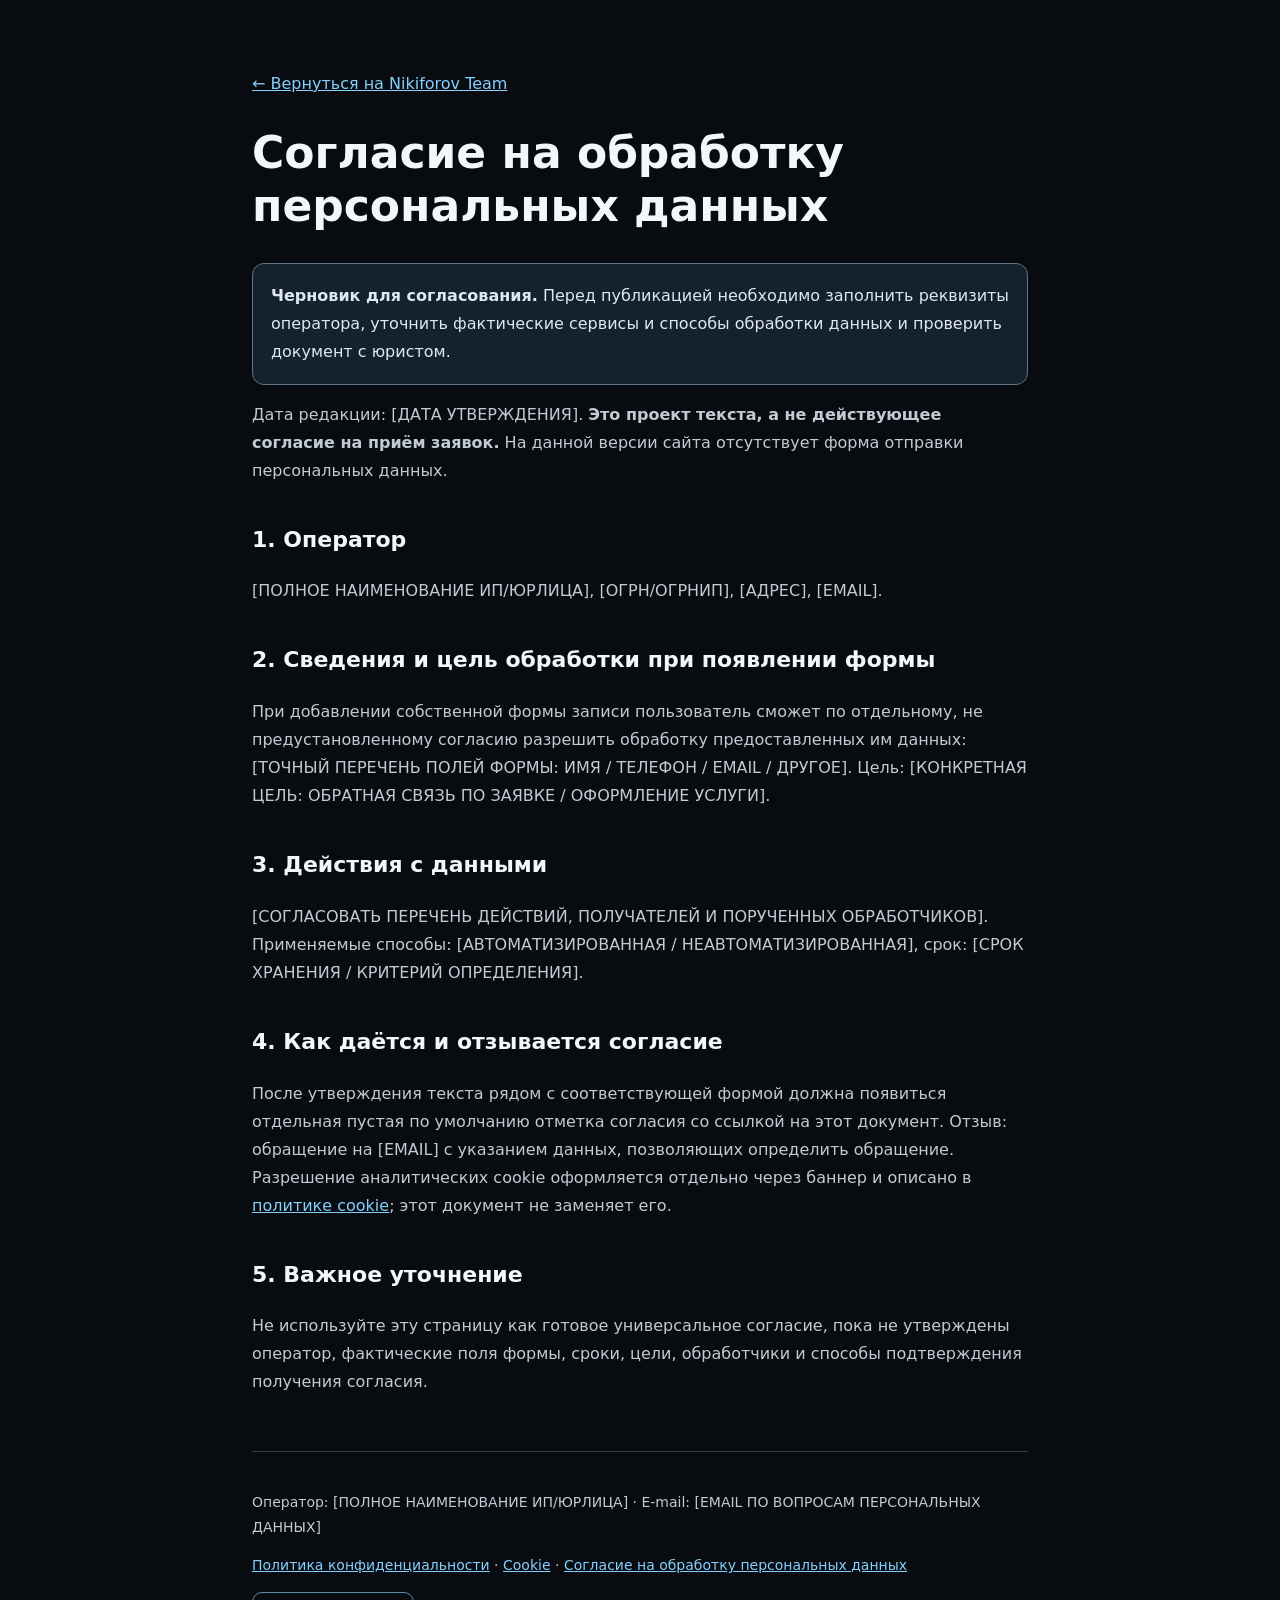
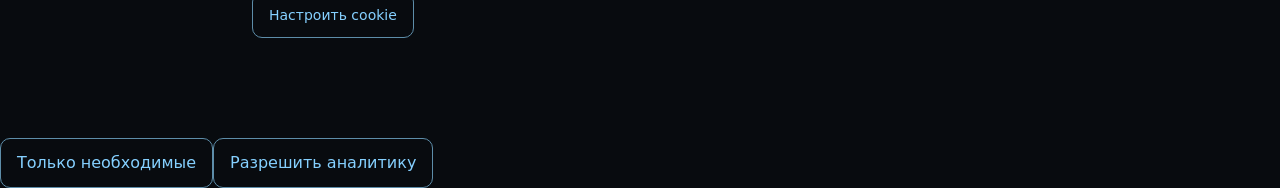
==== consent.html @ 1259eb9a "Add draft consent.html with clearly marked legal placeholders" ====
<!doctype html><html lang="ru"><head><meta charset="utf-8"><meta name="viewport" content="width=device-width, initial-scale=1"><meta name="robots" content="noindex"><meta name="theme-color" content="#080b0f"><title>Согласие на обработку персональных данных — Nikiforov Team</title><style>*,*:before,*:after{box-sizing:border-box}body{background:#080b0f;color:#f4f7fa;font:16px/1.75 system-ui,Arial,sans-serif;margin:0}main{max-width:820px;padding:54px 22px 100px;margin:auto}h1{font-size:clamp(29px,5vw,44px);line-height:1.2}h2{margin-top:36px;font-size:22px}a{color:#85d0ff}p,li{color:#c0cbd3}.notice{padding:18px;border:1px solid #607386;border-radius:12px;color:#dde8ef;background:#15212d}footer{margin-top:55px;border-top:1px solid #2a3d4b;padding-top:24px;font-size:14px}button{background:transparent;color:#85d0ff;font:inherit;border:1px solid #5d8da9;border-radius:10px;cursor:pointer;padding:10px 16px}button:hover{background:#1a303f}</style></head><body><main><p><a href="./index.html">← Вернуться на Nikiforov Team</a></p><h1>Согласие на обработку персональных данных</h1><p class="notice"><strong>Черновик для согласования.</strong> Перед публикацией необходимо заполнить реквизиты оператора, уточнить фактические сервисы и способы обработки данных и проверить документ с юристом.</p><p>Дата редакции: [ДАТА УТВЕРЖДЕНИЯ]. <strong>Это проект текста, а не действующее согласие на приём заявок.</strong> На данной версии сайта отсутствует форма отправки персональных данных.</p><h2>1. Оператор</h2><p>[ПОЛНОЕ НАИМЕНОВАНИЕ ИП/ЮРЛИЦА], [ОГРН/ОГРНИП], [АДРЕС], [EMAIL].</p><h2>2. Сведения и цель обработки при появлении формы</h2><p>При добавлении собственной формы записи пользователь сможет по отдельному, не предустановленному согласию разрешить обработку предоставленных им данных: [ТОЧНЫЙ ПЕРЕЧЕНЬ ПОЛЕЙ ФОРМЫ: ИМЯ / ТЕЛЕФОН / EMAIL / ДРУГОЕ]. Цель: [КОНКРЕТНАЯ ЦЕЛЬ: ОБРАТНАЯ СВЯЗЬ ПО ЗАЯВКЕ / ОФОРМЛЕНИЕ УСЛУГИ].</p><h2>3. Действия с данными</h2><p>[СОГЛАСОВАТЬ ПЕРЕЧЕНЬ ДЕЙСТВИЙ, ПОЛУЧАТЕЛЕЙ И ПОРУЧЕННЫХ ОБРАБОТЧИКОВ]. Применяемые способы: [АВТОМАТИЗИРОВАННАЯ / НЕАВТОМАТИЗИРОВАННАЯ], срок: [СРОК ХРАНЕНИЯ / КРИТЕРИЙ ОПРЕДЕЛЕНИЯ].</p><h2>4. Как даётся и отзывается согласие</h2><p>После утверждения текста рядом с соответствующей формой должна появиться отдельная пустая по умолчанию отметка согласия со ссылкой на этот документ. Отзыв: обращение на [EMAIL] с указанием данных, позволяющих определить обращение. Разрешение аналитических cookie оформляется отдельно через баннер и описано в <a href="./cookies.html">политике cookie</a>; этот документ не заменяет его.</p><h2>5. Важное уточнение</h2><p>Не используйте эту страницу как готовое универсальное согласие, пока не утверждены оператор, фактические поля формы, сроки, цели, обработчики и способы подтверждения получения согласия.</p><footer><p>Оператор: [ПОЛНОЕ НАИМЕНОВАНИЕ ИП/ЮРЛИЦА] · E-mail: [EMAIL ПО ВОПРОСАМ ПЕРСОНАЛЬНЫХ ДАННЫХ]</p><p><a href="./privacy.html">Политика конфиденциальности</a> · <a href="./cookies.html">Cookie</a> · <a href="./consent.html">Согласие на обработку персональных данных</a></p><button type="button" data-cookie-settings>Настроить cookie</button></footer></main><aside hidden data-cookie-banner aria-label="Настройки cookie"><button data-cookie-choice="reject">Только необходимые</button><button data-cookie-choice="accept">Разрешить аналитику</button></aside><script defer src="./cookie-consent.js"></script></body></html>
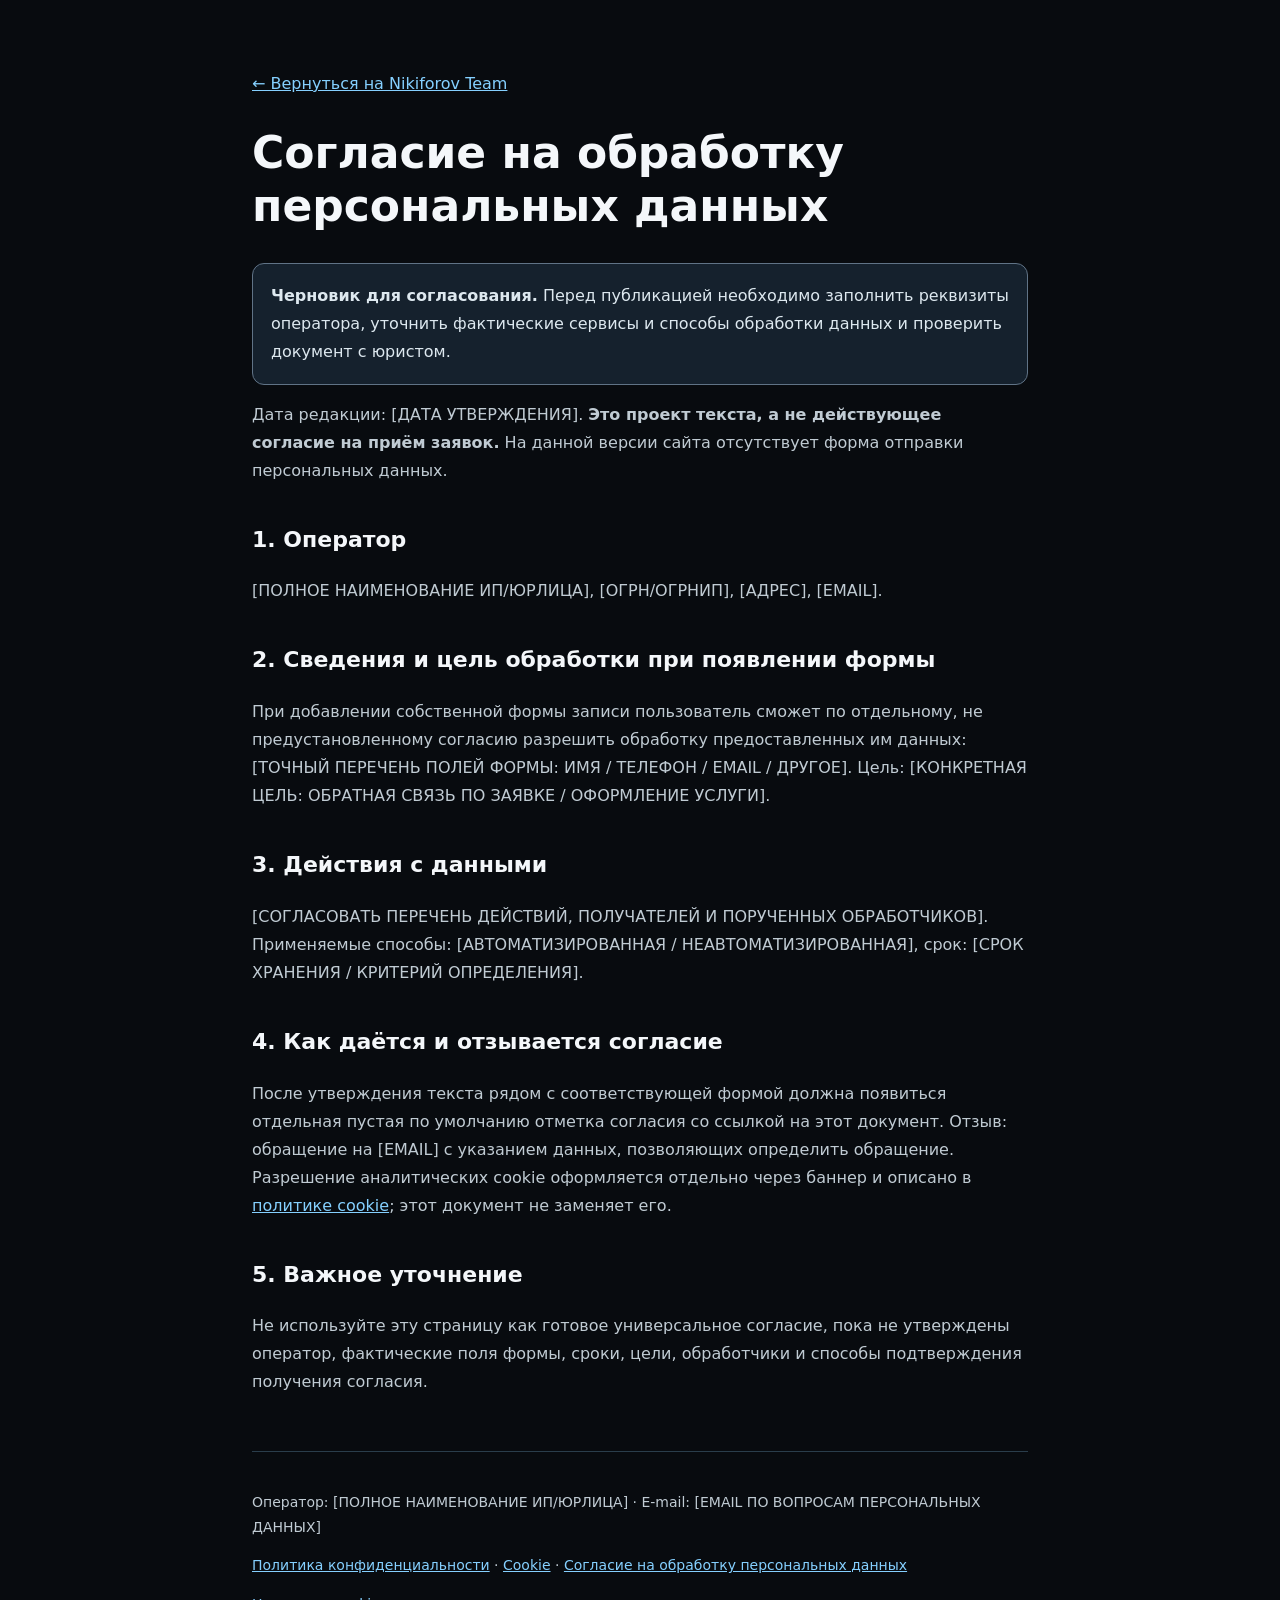
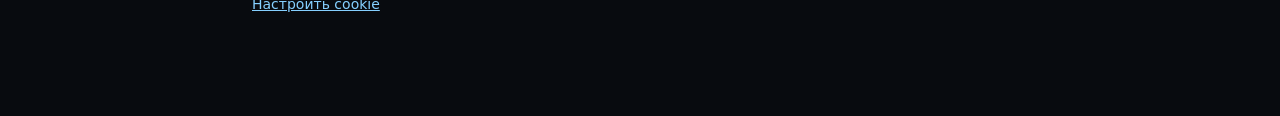
==== commit 6ca60762: "Link legal pages to main cookie preferences" ====
--- a/consent.html
+++ b/consent.html
@@ -1 +1 @@
-<!doctype html><html lang="ru"><head><meta charset="utf-8"><meta name="viewport" content="width=device-width, initial-scale=1"><meta name="robots" content="noindex"><meta name="theme-color" content="#080b0f"><title>Согласие на обработку персональных данных — Nikiforov Team</title><style>*,*:before,*:after{box-sizing:border-box}body{background:#080b0f;color:#f4f7fa;font:16px/1.75 system-ui,Arial,sans-serif;margin:0}main{max-width:820px;padding:54px 22px 100px;margin:auto}h1{font-size:clamp(29px,5vw,44px);line-height:1.2}h2{margin-top:36px;font-size:22px}a{color:#85d0ff}p,li{color:#c0cbd3}.notice{padding:18px;border:1px solid #607386;border-radius:12px;color:#dde8ef;background:#15212d}footer{margin-top:55px;border-top:1px solid #2a3d4b;padding-top:24px;font-size:14px}button{background:transparent;color:#85d0ff;font:inherit;border:1px solid #5d8da9;border-radius:10px;cursor:pointer;padding:10px 16px}button:hover{background:#1a303f}</style></head><body><main><p><a href="./index.html">← Вернуться на Nikiforov Team</a></p><h1>Согласие на обработку персональных данных</h1><p class="notice"><strong>Черновик для согласования.</strong> Перед публикацией необходимо заполнить реквизиты оператора, уточнить фактические сервисы и способы обработки данных и проверить документ с юристом.</p><p>Дата редакции: [ДАТА УТВЕРЖДЕНИЯ]. <strong>Это проект текста, а не действующее согласие на приём заявок.</strong> На данной версии сайта отсутствует форма отправки персональных данных.</p><h2>1. Оператор</h2><p>[ПОЛНОЕ НАИМЕНОВАНИЕ ИП/ЮРЛИЦА], [ОГРН/ОГРНИП], [АДРЕС], [EMAIL].</p><h2>2. Сведения и цель обработки при появлении формы</h2><p>При добавлении собственной формы записи пользователь сможет по отдельному, не предустановленному согласию разрешить обработку предоставленных им данных: [ТОЧНЫЙ ПЕРЕЧЕНЬ ПОЛЕЙ ФОРМЫ: ИМЯ / ТЕЛЕФОН / EMAIL / ДРУГОЕ]. Цель: [КОНКРЕТНАЯ ЦЕЛЬ: ОБРАТНАЯ СВЯЗЬ ПО ЗАЯВКЕ / ОФОРМЛЕНИЕ УСЛУГИ].</p><h2>3. Действия с данными</h2><p>[СОГЛАСОВАТЬ ПЕРЕЧЕНЬ ДЕЙСТВИЙ, ПОЛУЧАТЕЛЕЙ И ПОРУЧЕННЫХ ОБРАБОТЧИКОВ]. Применяемые способы: [АВТОМАТИЗИРОВАННАЯ / НЕАВТОМАТИЗИРОВАННАЯ], срок: [СРОК ХРАНЕНИЯ / КРИТЕРИЙ ОПРЕДЕЛЕНИЯ].</p><h2>4. Как даётся и отзывается согласие</h2><p>После утверждения текста рядом с соответствующей формой должна появиться отдельная пустая по умолчанию отметка согласия со ссылкой на этот документ. Отзыв: обращение на [EMAIL] с указанием данных, позволяющих определить обращение. Разрешение аналитических cookie оформляется отдельно через баннер и описано в <a href="./cookies.html">политике cookie</a>; этот документ не заменяет его.</p><h2>5. Важное уточнение</h2><p>Не используйте эту страницу как готовое универсальное согласие, пока не утверждены оператор, фактические поля формы, сроки, цели, обработчики и способы подтверждения получения согласия.</p><footer><p>Оператор: [ПОЛНОЕ НАИМЕНОВАНИЕ ИП/ЮРЛИЦА] · E-mail: [EMAIL ПО ВОПРОСАМ ПЕРСОНАЛЬНЫХ ДАННЫХ]</p><p><a href="./privacy.html">Политика конфиденциальности</a> · <a href="./cookies.html">Cookie</a> · <a href="./consent.html">Согласие на обработку персональных данных</a></p><button type="button" data-cookie-settings>Настроить cookie</button></footer></main><aside hidden data-cookie-banner aria-label="Настройки cookie"><button data-cookie-choice="reject">Только необходимые</button><button data-cookie-choice="accept">Разрешить аналитику</button></aside><script defer src="./cookie-consent.js"></script></body></html>+<!doctype html><html lang="ru"><head><meta charset="utf-8"><meta name="viewport" content="width=device-width, initial-scale=1"><meta name="robots" content="noindex"><meta name="theme-color" content="#080b0f"><title>Согласие на обработку персональных данных — Nikiforov Team</title><style>*,*:before,*:after{box-sizing:border-box}body{background:#080b0f;color:#f4f7fa;font:16px/1.75 system-ui,Arial,sans-serif;margin:0}main{max-width:820px;padding:54px 22px 100px;margin:auto}h1{font-size:clamp(29px,5vw,44px);line-height:1.2}h2{margin-top:36px;font-size:22px}a{color:#85d0ff}p,li{color:#c0cbd3}.notice{padding:18px;border:1px solid #607386;border-radius:12px;color:#dde8ef;background:#15212d}footer{margin-top:55px;border-top:1px solid #2a3d4b;padding-top:24px;font-size:14px}button{background:transparent;color:#85d0ff;font:inherit;border:1px solid #5d8da9;border-radius:10px;cursor:pointer;padding:10px 16px}button:hover{background:#1a303f}</style></head><body><main><p><a href="./index.html">← Вернуться на Nikiforov Team</a></p><h1>Согласие на обработку персональных данных</h1><p class="notice"><strong>Черновик для согласования.</strong> Перед публикацией необходимо заполнить реквизиты оператора, уточнить фактические сервисы и способы обработки данных и проверить документ с юристом.</p><p>Дата редакции: [ДАТА УТВЕРЖДЕНИЯ]. <strong>Это проект текста, а не действующее согласие на приём заявок.</strong> На данной версии сайта отсутствует форма отправки персональных данных.</p><h2>1. Оператор</h2><p>[ПОЛНОЕ НАИМЕНОВАНИЕ ИП/ЮРЛИЦА], [ОГРН/ОГРНИП], [АДРЕС], [EMAIL].</p><h2>2. Сведения и цель обработки при появлении формы</h2><p>При добавлении собственной формы записи пользователь сможет по отдельному, не предустановленному согласию разрешить обработку предоставленных им данных: [ТОЧНЫЙ ПЕРЕЧЕНЬ ПОЛЕЙ ФОРМЫ: ИМЯ / ТЕЛЕФОН / EMAIL / ДРУГОЕ]. Цель: [КОНКРЕТНАЯ ЦЕЛЬ: ОБРАТНАЯ СВЯЗЬ ПО ЗАЯВКЕ / ОФОРМЛЕНИЕ УСЛУГИ].</p><h2>3. Действия с данными</h2><p>[СОГЛАСОВАТЬ ПЕРЕЧЕНЬ ДЕЙСТВИЙ, ПОЛУЧАТЕЛЕЙ И ПОРУЧЕННЫХ ОБРАБОТЧИКОВ]. Применяемые способы: [АВТОМАТИЗИРОВАННАЯ / НЕАВТОМАТИЗИРОВАННАЯ], срок: [СРОК ХРАНЕНИЯ / КРИТЕРИЙ ОПРЕДЕЛЕНИЯ].</p><h2>4. Как даётся и отзывается согласие</h2><p>После утверждения текста рядом с соответствующей формой должна появиться отдельная пустая по умолчанию отметка согласия со ссылкой на этот документ. Отзыв: обращение на [EMAIL] с указанием данных, позволяющих определить обращение. Разрешение аналитических cookie оформляется отдельно через баннер и описано в <a href="./cookies.html">политике cookie</a>; этот документ не заменяет его.</p><h2>5. Важное уточнение</h2><p>Не используйте эту страницу как готовое универсальное согласие, пока не утверждены оператор, фактические поля формы, сроки, цели, обработчики и способы подтверждения получения согласия.</p><footer><p>Оператор: [ПОЛНОЕ НАИМЕНОВАНИЕ ИП/ЮРЛИЦА] · E-mail: [EMAIL ПО ВОПРОСАМ ПЕРСОНАЛЬНЫХ ДАННЫХ]</p><p><a href="./privacy.html">Политика конфиденциальности</a> · <a href="./cookies.html">Cookie</a> · <a href="./consent.html">Согласие на обработку персональных данных</a></p><a href="./index.html?cookie-settings=1">Настроить cookie</a></footer></main></body></html>
